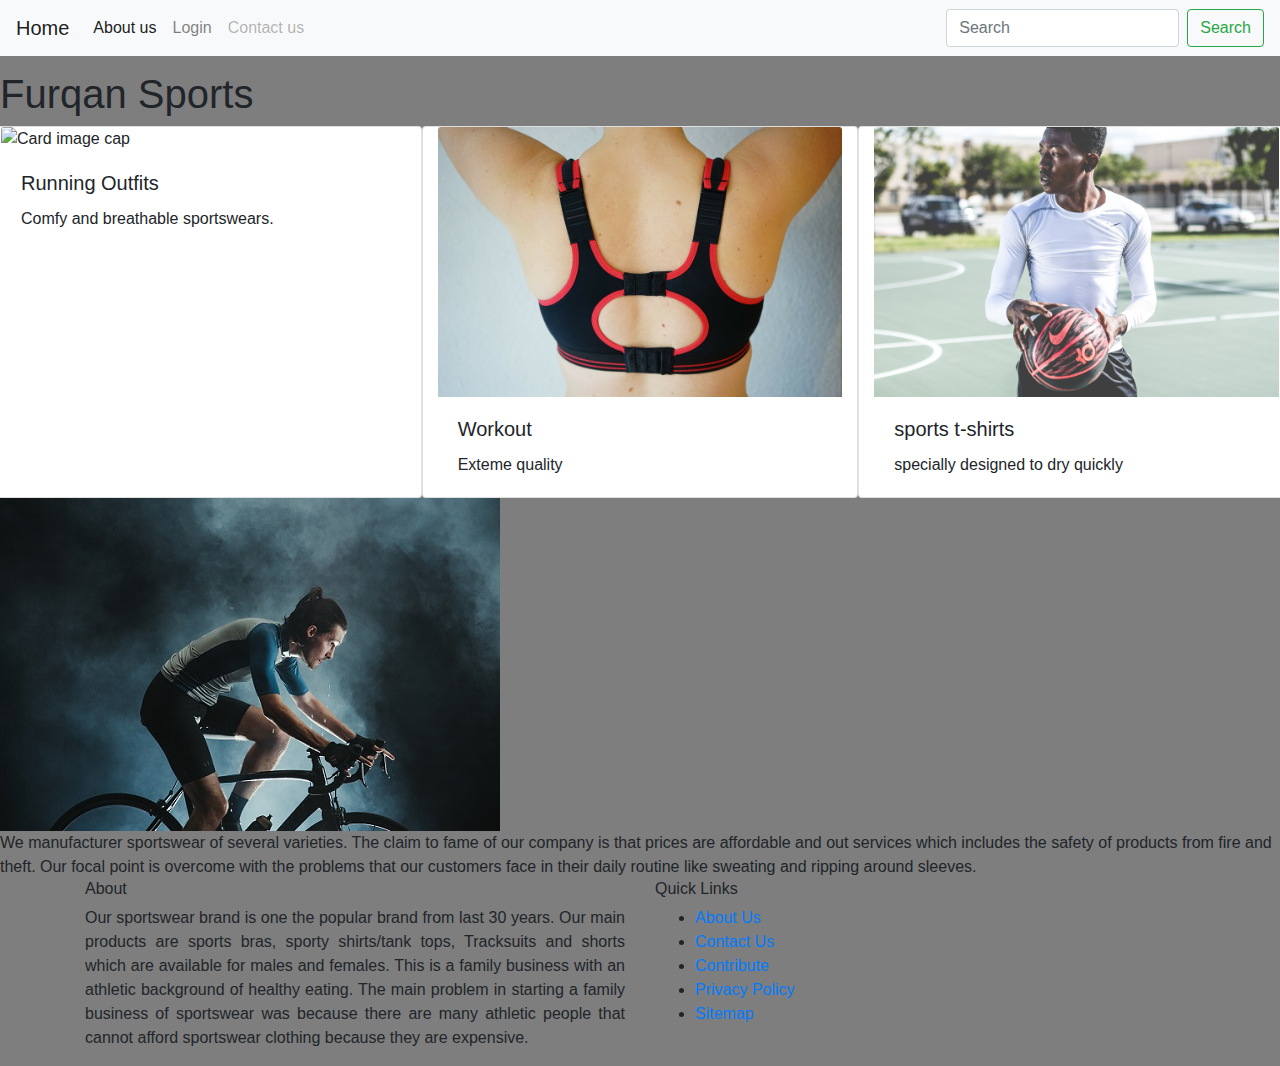
==== index.html @ a3489eb4 "Adding pages" ====
<!doctype html>
<html>
<head>
<meta charset="utf-8">
<meta http-equiv="X-UA-Compatible" content="IE=edge">
<meta name="viewport" content="width=device-width, initial-scale=1.0">
<title>Furqan Sports</title>
<link href="Furqan sports/styles.css" rel="stylesheet" type="text/css">
<link href="css/bootstrap-4.4.1.css" rel="stylesheet" type="text/css">
<script type="text/javascript">
function MM_preloadImages() { //v3.0
  var d=document; if(d.images){ if(!d.MM_p) d.MM_p=new Array();
    var i,j=d.MM_p.length,a=MM_preloadImages.arguments; for(i=0; i<a.length; i++)
    if (a[i].indexOf("#")!=0){ d.MM_p[j]=new Image; d.MM_p[j++].src=a[i];}}
}

function MM_findObj(n, d) { //v4.01
  var p,i,x;  if(!d) d=document; if((p=n.indexOf("?"))>0&&parent.frames.length) {
    d=parent.frames[n.substring(p+1)].document; n=n.substring(0,p);}
  if(!(x=d[n])&&d.all) x=d.all[n]; for (i=0;!x&&i<d.forms.length;i++) x=d.forms[i][n];
  for(i=0;!x&&d.layers&&i<d.layers.length;i++) x=MM_findObj(n,d.layers[i].document);
  if(!x && d.getElementById) x=d.getElementById(n); return x;
}
function MM_swapImgRestore() { //v3.0
  var i,x,a=document.MM_sr; for(i=0;a&&i<a.length&&(x=a[i])&&x.oSrc;i++) x.src=x.oSrc;
}
function MM_swapImage() { //v3.0
  var i,j=0,x,a=MM_swapImage.arguments; document.MM_sr=new Array; for(i=0;i<(a.length-2);i+=3)
   if ((x=MM_findObj(a[i]))!=null){document.MM_sr[j++]=x; if(!x.oSrc) x.oSrc=x.src; x.src=a[i+2];}
}
</script>
</head>

<body style="padding-top: 70px; width: 100vw; height: 100vh; background-image: url(url); background-color: #7E7E7E;" onLoad="MM_preloadImages('yoga pants.jpg','sage-friedman-TT2J5t1QaMw-unsplash.jpg','alex-mccarthy-a6FHROHuQ9o-unsplash.jpg')">
<header class="header">
  <h1>Furqan Sports </h1>
  <nav class="navbar fixed-top navbar-expand-lg navbar-light bg-light"> <a class="navbar-brand" href="#">Home</a>
    <button class="navbar-toggler" type="button" data-toggle="collapse" data-target="#navbarSupportedContent1" aria-controls="navbarSupportedContent1" aria-expanded="false" aria-label="Toggle navigation"> <span class="navbar-toggler-icon"></span> </button>
    <div class="collapse navbar-collapse" id="navbarSupportedContent1">
      <ul class="navbar-nav mr-auto">
        <li class="nav-item active"> <a class="nav-link" href="#">About us <span class="sr-only">(current)</span></a> </li>
        <li class="nav-item"> <a class="nav-link" href="login.html">Login</a> </li>
        <li class="nav-item"> <a class="nav-link disabled" href="#">Contact us</a> </li>
      </ul>
      <form class="form-inline my-2 my-lg-0">
        <input class="form-control mr-sm-2" type="search" placeholder="Search" aria-label="Search">
        <button class="btn btn-outline-success my-2 my-sm-0" type="submit">Search</button>
      </form>
    </div>
  </nav>
</header>
<div class="row">
  <div class="card col-md-4"> <img class="card-img-top" src="images/Runners.jpg" alt="Card image cap">
    <div class="card-body">
      <h5 class="card-title">Running Outfits</h5>
      <p class="card-text">Comfy and breathable sportswears.</p>
    </div>
  </div>
  <div class="card col-md-4"> <img class="card-img-top" src="images/sports bra.jpg" alt="Card image cap">
    <div class="card-body">
      <h5 class="card-title">Workout</h5>
      <p class="card-text">Exteme quality</p>
    </div>
  </div>
  <div class="card col-md-4"> <img class="card-img-top" src="images/Footbal kala.jpg" alt="Card image cap">
    <div class="card-body">
      <h5 class="card-title">sports t-shirts</h5>
      <p class="card-text"></p>
      specially designed to dry quickly</div>
  </div>
</div>
<a href="#" onMouseOut="MM_swapImgRestore()" onMouseOver="MM_swapImage('Stay healthy','','alex-mccarthy-a6FHROHuQ9o-unsplash.jpg',1)"><img src="munbaik-cycling-clothing-Ln9uvGy5Yio-unsplash.jpg" alt="" width="500" height="333" id="Stay healthy"></a>
<div class="note">We manufacturer sportswear of several varieties. The claim to fame of our company is that prices are affordable and out services which includes the safety of products from fire and theft. Our focal point is overcome with the problems that our customers face in their daily routine like sweating and ripping around sleeves.</div>
<footer class="site-footer">
<div class="container">
  <div class="row">
    <div class="col-sm-12 col-md-6">
      <h6>About</h6>
      <p class="text-justify"> Our sportswear brand is one the popular brand from last 30 years. Our main products are sports bras, sporty shirts/tank tops, Tracksuits and shorts which are available for males and females. This is a family business with an athletic background of healthy eating. The main problem in starting a family business of sportswear was because there are many athletic people that cannot afford sportswear clothing because they are expensive. </p>
    </div>
    <div class="col-xs-6 col-md-3">
      <h6>Quick Links</h6>
      <ul class="footer-links">
        <li><a href="http://scanfcode.com/about/">About Us</a></li>
        <li><a href="http://scanfcode.com/contact/">Contact Us</a></li>
        <li><a href="http://scanfcode.com/contribute-at-scanfcode/">Contribute</a></li>
        <li><a href="http://scanfcode.com/privacy-policy/">Privacy Policy</a></li>
        <li><a href="http://scanfcode.com/sitemap/">Sitemap</a></li>
      </ul>
    </div>
  </div>
</div>
</body>
</html>
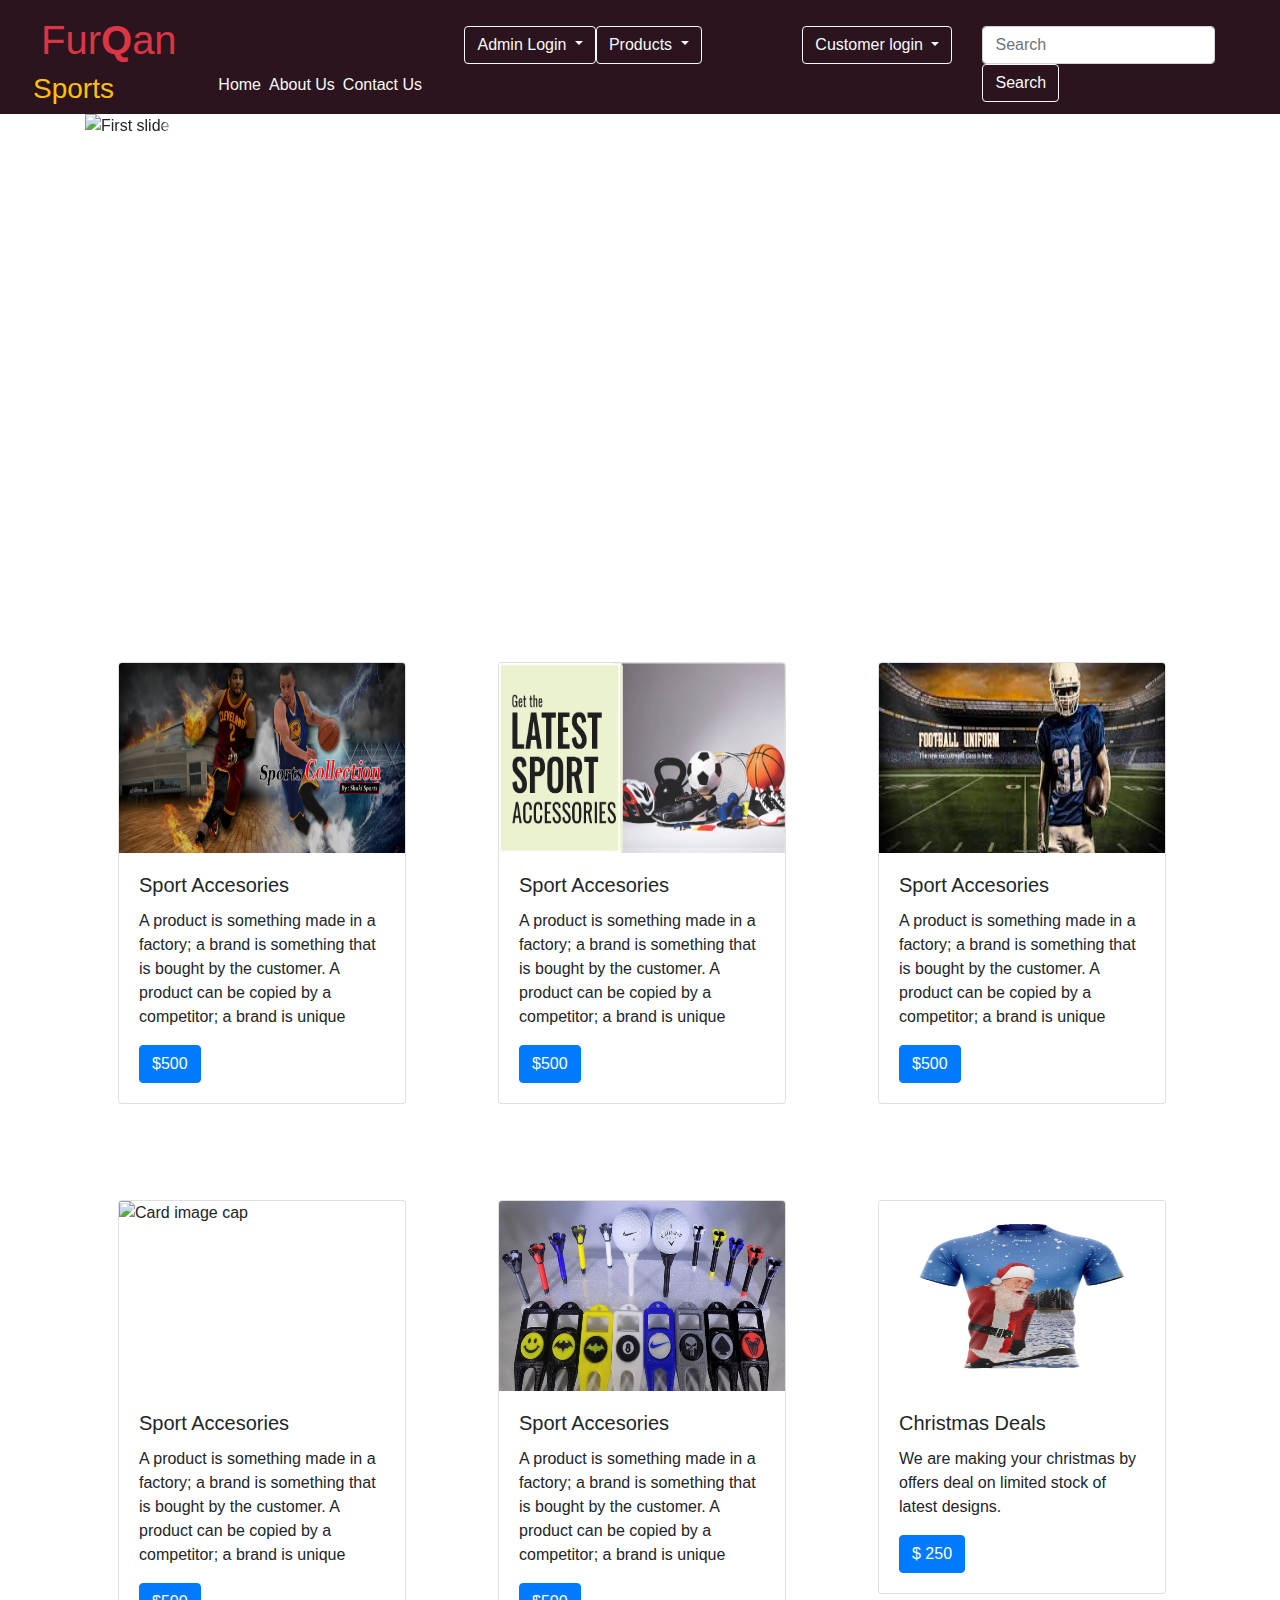
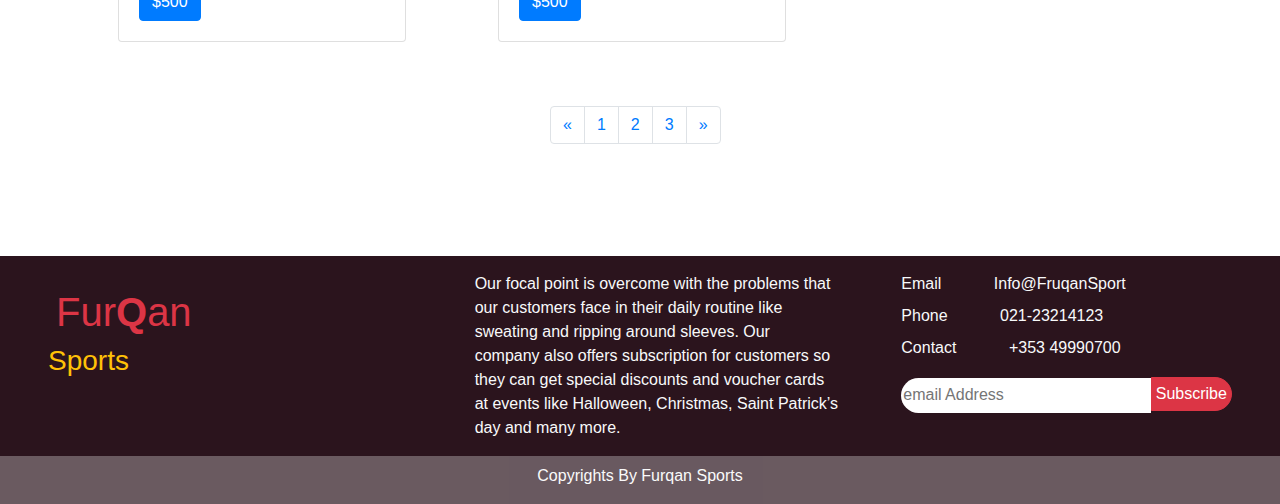
==== commit 30056372: "updated" ====
--- a/index.html
+++ b/index.html
@@ -1,94 +1,293 @@
-<!doctype html>
+<!DOCTYPE html>
 <html>
 <head>
-<meta charset="utf-8">
-<meta http-equiv="X-UA-Compatible" content="IE=edge">
-<meta name="viewport" content="width=device-width, initial-scale=1.0">
-<title>Furqan Sports</title>
-<link href="Furqan sports/styles.css" rel="stylesheet" type="text/css">
-<link href="css/bootstrap-4.4.1.css" rel="stylesheet" type="text/css">
-<script type="text/javascript">
-function MM_preloadImages() { //v3.0
-  var d=document; if(d.images){ if(!d.MM_p) d.MM_p=new Array();
-    var i,j=d.MM_p.length,a=MM_preloadImages.arguments; for(i=0; i<a.length; i++)
-    if (a[i].indexOf("#")!=0){ d.MM_p[j]=new Image; d.MM_p[j++].src=a[i];}}
-}
-
-function MM_findObj(n, d) { //v4.01
-  var p,i,x;  if(!d) d=document; if((p=n.indexOf("?"))>0&&parent.frames.length) {
-    d=parent.frames[n.substring(p+1)].document; n=n.substring(0,p);}
-  if(!(x=d[n])&&d.all) x=d.all[n]; for (i=0;!x&&i<d.forms.length;i++) x=d.forms[i][n];
-  for(i=0;!x&&d.layers&&i<d.layers.length;i++) x=MM_findObj(n,d.layers[i].document);
-  if(!x && d.getElementById) x=d.getElementById(n); return x;
-}
-function MM_swapImgRestore() { //v3.0
-  var i,x,a=document.MM_sr; for(i=0;a&&i<a.length&&(x=a[i])&&x.oSrc;i++) x.src=x.oSrc;
-}
-function MM_swapImage() { //v3.0
-  var i,j=0,x,a=MM_swapImage.arguments; document.MM_sr=new Array; for(i=0;i<(a.length-2);i+=3)
-   if ((x=MM_findObj(a[i]))!=null){document.MM_sr[j++]=x; if(!x.oSrc) x.oSrc=x.src; x.src=a[i+2];}
-}
-</script>
+	<title>Furqan Sport</title>
+	<link rel="stylesheet" type="text/css" href="css/bootstrap.min.css">
+	<link rel="stylesheet" href="https://cdn.jsdelivr.net/npm/bootstrap@4.5.3/dist/css/bootstrap.min.css" integrity="sha384-TX8t27EcRE3e/ihU7zmQxVncDAy5uIKz4rEkgIXeMed4M0jlfIDPvg6uqKI2xXr2" crossorigin="anonymous">
+	<style type="text/css">
+		.carousel-item img
+		{
+			width:100%;
+			height:50%;
+		}
+		 .fit
+         {
+         font-size:30px;
+         margin-top:-10px;
+         }
+         form
+         {
+         padding-top:10px;
+         }
+         .mar
+         {
+         padding-top:10px;
+         }
+         .btn-danger
+         {
+         padding:4px 4px;
+         margin-top:-4px;
+         margin-left:-5px;
+         border-radius:0px 20px 20px 0px;
+         font-family:sans-serif;
+         }
+         .format
+         {
+         border-radius:20px 0px 0px 20px;
+         width:250px;
+         outline:none;
+         border:none;
+         height:35px;
+         }
+         .card img
+         {
+         	width:286px;
+         	height:190px;
+         }
+	</style>
 </head>
 
-<body style="padding-top: 70px; width: 100vw; height: 100vh; background-image: url(url); background-color: #7E7E7E;" onLoad="MM_preloadImages('yoga pants.jpg','sage-friedman-TT2J5t1QaMw-unsplash.jpg','alex-mccarthy-a6FHROHuQ9o-unsplash.jpg')">
-<header class="header">
-  <h1>Furqan Sports </h1>
-  <nav class="navbar fixed-top navbar-expand-lg navbar-light bg-light"> <a class="navbar-brand" href="#">Home</a>
-    <button class="navbar-toggler" type="button" data-toggle="collapse" data-target="#navbarSupportedContent1" aria-controls="navbarSupportedContent1" aria-expanded="false" aria-label="Toggle navigation"> <span class="navbar-toggler-icon"></span> </button>
-    <div class="collapse navbar-collapse" id="navbarSupportedContent1">
-      <ul class="navbar-nav mr-auto">
-        <li class="nav-item active"> <a class="nav-link" href="#">About us <span class="sr-only">(current)</span></a> </li>
-        <li class="nav-item"> <a class="nav-link" href="login.html">Login</a> </li>
-        <li class="nav-item"> <a class="nav-link disabled" href="#">Contact us</a> </li>
-      </ul>
-      <form class="form-inline my-2 my-lg-0">
-        <input class="form-control mr-sm-2" type="search" placeholder="Search" aria-label="Search">
-        <button class="btn btn-outline-success my-2 my-sm-0" type="submit">Search</button>
-      </form>
-    </div>
-  </nav>
-</header>
-<div class="row">
-  <div class="card col-md-4"> <img class="card-img-top" src="images/Runners.jpg" alt="Card image cap">
-    <div class="card-body">
-      <h5 class="card-title">Running Outfits</h5>
-      <p class="card-text">Comfy and breathable sportswears.</p>
-    </div>
-  </div>
-  <div class="card col-md-4"> <img class="card-img-top" src="images/sports bra.jpg" alt="Card image cap">
-    <div class="card-body">
-      <h5 class="card-title">Workout</h5>
-      <p class="card-text">Exteme quality</p>
-    </div>
-  </div>
-  <div class="card col-md-4"> <img class="card-img-top" src="images/Footbal kala.jpg" alt="Card image cap">
-    <div class="card-body">
-      <h5 class="card-title">sports t-shirts</h5>
-      <p class="card-text"></p>
-      specially designed to dry quickly</div>
-  </div>
-</div>
-<a href="#" onMouseOut="MM_swapImgRestore()" onMouseOver="MM_swapImage('Stay healthy','','alex-mccarthy-a6FHROHuQ9o-unsplash.jpg',1)"><img src="munbaik-cycling-clothing-Ln9uvGy5Yio-unsplash.jpg" alt="" width="500" height="333" id="Stay healthy"></a>
-<div class="note">We manufacturer sportswear of several varieties. The claim to fame of our company is that prices are affordable and out services which includes the safety of products from fire and theft. Our focal point is overcome with the problems that our customers face in their daily routine like sweating and ripping around sleeves.</div>
-<footer class="site-footer">
-<div class="container">
-  <div class="row">
-    <div class="col-sm-12 col-md-6">
-      <h6>About</h6>
-      <p class="text-justify"> Our sportswear brand is one the popular brand from last 30 years. Our main products are sports bras, sporty shirts/tank tops, Tracksuits and shorts which are available for males and females. This is a family business with an athletic background of healthy eating. The main problem in starting a family business of sportswear was because there are many athletic people that cannot afford sportswear clothing because they are expensive. </p>
-    </div>
-    <div class="col-xs-6 col-md-3">
-      <h6>Quick Links</h6>
-      <ul class="footer-links">
-        <li><a href="http://scanfcode.com/about/">About Us</a></li>
-        <li><a href="http://scanfcode.com/contact/">Contact Us</a></li>
-        <li><a href="http://scanfcode.com/contribute-at-scanfcode/">Contribute</a></li>
-        <li><a href="http://scanfcode.com/privacy-policy/">Privacy Policy</a></li>
-        <li><a href="http://scanfcode.com/sitemap/">Sitemap</a></li>
-      </ul>
-    </div>
-  </div>
-</div>
+<body>
+<!-- nav bar Layout Start -->
+	<div class="container-Fluid">
+		
+		<div class="row">
+			<div class="col-md-2 pl-5" style="background-color: #2b141d;">
+				<!-- Heading & Logo start-->
+				<h1 class="text-danger pl-2 pt-3" style="font-family:sans-serif;">Fur<b>Q</b>an<h3 class="text-warning">Sports</h3></h1>
+				<!-- Heading & Logo Ended -->
+			</div>
+			<div class="col-md-7"style="padding-top:33px;background-color:#2b141d;">	
+				<!-- dropdown button Start -->
+					<!-- Example single Dark button Right Side-->
+					<div class="btn-group" style="float:right;margin-top:-7px;">
+						<button type="button" class="btn btn-outline-light dropdown-toggle" data-toggle="dropdown" aria-haspopup="true" aria-expanded="false">
+							Customer login
+						</button>
+						<div class="dropdown-menu bg-dark">
+							
+							<a class="dropdown-item"  href="login.html">Login</a>
+							<a class="dropdown-item"  href="Register%20to%20join%20us.html">Register to join us</a>
+                            <a class="dropdown-item" href="index.html">Delet Your Detail</a>
+				            <a class="dropdown-item" href="index.html">Update Your Detail</a>
+						</div>
+					</div>
+					<!-- dropdown button Ended -->
+				
+				<!-- Nav Baar Start -->
+				<ul class="list-inline" style="margin-top:40px;float:left;">
+					<li class="list-inline-item float-left"><a href="index.html" class="text-light">Home</a></li>
+					<li class="list-inline-item float-left"><a href="about.html" class="text-light">About Us</a></li>
+					<li class="list-inline-item float-left"><a href="contact.html" class="text-light">Contact Us</a></li>
+					
+					<div class="dropdown float-right " style="margin-top:-47.5px;padding-left:0px;">
+					  <button class="btn btn-outline-light dropdown-toggle " type="button" id="dropdownMenuButton" data-toggle="dropdown" aria-haspopup="true" aria-expanded="false">Products
+					  </button>
+					  <div class="dropdown-menu bg-dark" aria-labelledby="dropdownMenuButton">
+					    <a class="dropdown-item" href="Products.html">Search For Product</a>
+					    <a class="dropdown-item" href="Products.html">Purchase For Product</a>
+					  </div>
+					</div>
+
+					<div class="dropdown float-left " style="margin-top:-47.5px;padding-left:34.5px;">
+					  <button class="btn btn-outline-light dropdown-toggle m-0" type="button" id="dropdownMenuButton" data-toggle="dropdown" aria-haspopup="true" aria-expanded="false">Admin Login
+					  </button>
+					  <div class="dropdown-menu bg-dark" aria-labelledby="dropdownMenuButton">
+                        <a class="dropdown-item" href="index.html">Add A Staff Memeber</a>
+                          <a class="dropdown-item" href="#">Add Product to catalouge</a>
+                        <a class="dropdown-item" href="index.html">Update Product Details</a>
+					    <a class="dropdown-item" href="#">Delete a product from catalouge</a>
+
+					  </div>
+					</div>
+
+				</ul>
+				<!-- Navbar Ended -->		
+			</div>
+			<div class="col-md-3 pt-3" style="background-color: #2b141d;">
+				<!-- Search Bar -->
+				<form class="form-inline my-2 my-lg-0" style="float:left;">
+      					<input class="form-control mr-sm-2" type="search" placeholder="Search"aria-label="Search">
+      					<button class="btn btn-outline-light my-2 my-sm-0" type="submit">
+      						Search
+      					</button>
+    				</form>
+    			<!-- Search Bar -->
+			</div>
+		 </div>
+	   </div>
+	</div>
+	<!-- nav Bar eNded -->
+
+
+		<div class="container" style="height:500px;">
+		<!-- Slider Start -->
+		<div class="row">
+			<div class="col-md-12" style="height:500px;">
+				  <div id="carouselExampleControls" class="carousel slide" data-ride="carousel">
+					  <div class="carousel-inner">
+					    <div class="carousel-item active">
+					    	<img class="d-block" src="img/rolover1.jpg" alt="First slide">
+					    </div>
+					    <div class="carousel-item">
+					      <img class="d-block" src="img/rolover2.jpg"alt="First slide">
+					    </div>
+					  </div>
+					  <a class="carousel-control-prev" href="#carouselExampleControls" role="button" data-slide="prev">
+					    <span class="carousel-control-prev-icon" aria-hidden="true"></span>
+					    <span class="sr-only">Previous</span>
+					  </a>
+					  <a class="carousel-control-next" href="#carouselExampleControls" role="button" data-slide="next">
+					    <span class="carousel-control-next-icon" aria-hidden="true"></span>
+					    <span class="sr-only">Next</span>
+					  </a>
+					</div>
+				 </div>
+			 </div>
+		   </div>
+		 </div>
+			<!-- Slider End -->	
+	<!-- Second Layout -->
+	<div class="container">
+		<div class="row">
+			<div class="col-md-4 p-5">
+				<div class="card" style="width: 18rem;">
+				  <img class="card-img-top" src="img/s2.jpg" alt="Card image cap">
+				  <div class="card-body">
+				    <h5 class="card-title">Sport Accesories</h5>
+				    <p class="card-text">A product is something made in a factory; a brand is something that is bought by the customer. A product can be copied by a competitor; a brand is unique</p>
+				    <a href="#" class="btn btn-primary">$500</a>
+				  </div>
+				</div>
+			</div>
+			<div class="col-md-4 p-5">
+				<div class="card" style="width: 18rem;">
+				  <img class="card-img-top" src="img/s7.jpg" alt="Card image cap">
+				  <div class="card-body">
+				    <h5 class="card-title">Sport Accesories</h5>
+				    <p class="card-text">A product is something made in a factory; a brand is something that is bought by the customer. A product can be copied by a competitor; a brand is unique</p>
+				    <a href="#" class="btn btn-primary">$500</a>
+				  </div>
+				</div>
+			</div>
+			<div class="col-md-4 bg p-5">
+				<div class="card" style="width: 18rem;">
+				  <img class="card-img-top" src="img/s3.jpg" alt="Card image cap">
+				  <div class="card-body">
+				    <h5 class="card-title">Sport Accesories</h5>
+				    <p class="card-text">A product is something made in a factory; a brand is something that is bought by the customer. A product can be copied by a competitor; a brand is unique</p>
+				    <a href="#" class="btn btn-primary">$500</a>
+				  </div>
+				</div>
+			</div>
+		</div>
+		<div class="row">
+			<div class="col-md-4 bg p-5">
+				<div class="card" style="width: 18rem;">
+				  <img class="card-img-top" src="img/s4.jpg" alt="Card image cap">
+				  <div class="card-body">
+				    <h5 class="card-title">Sport Accesories</h5>
+				    <p class="card-text">A product is something made in a factory; a brand is something that is bought by the customer. A product can be copied by a competitor; a brand is unique</p>
+				    <a href="#" class="btn btn-primary">$500</a>
+				  </div>
+				</div>
+			</div>
+			<div class="col-md-4 p-5">
+				<div class="card" style="width: 18rem;">
+				  <img class="card-img-top" src="img/s5.jpg" alt="Card image cap">
+				  <div class="card-body">
+				    <h5 class="card-title">Sport Accesories</h5>
+				    <p class="card-text">A product is something made in a factory; a brand is something that is bought by the customer. A product can be copied by a competitor; a brand is unique</p>
+				    <a href="#" class="btn btn-primary">$500</a>
+				  </div>
+				</div>
+			</div>
+			<div class="col-md-4 bg p-5">
+				<div class="card" style="width: 18rem;">
+				  <img class="card-img-top" src="img/homecard%206.jpg" alt="Card image cap">
+				  <div class="card-body">
+				    <h5 class="card-title">Christmas Deals</h5>
+				    <p class="card-text">We are making your christmas by offers deal on limited stock of latest designs.</p>
+				    <a href="#" class="btn btn-primary">$ 250</a>
+				  </div>
+				</div>
+			</div>
+		</div>
+	</div>
+	<!-- SEcond Layout Ended -->
+	<div class="container">
+		<div class="row">
+			<div class="col-md-4"></div>
+			<!-- Pagination Start -->
+			<div class="col-md-4 text-center pt-3 " style="padding-left:100px;">
+			  <center>
+			  <nav aria-label="Page navigation example">
+				  <ul class="pagination">
+				    <li class="page-item">
+				      <a class="page-link" href="#" aria-label="Previous">
+				        <span aria-hidden="true">&laquo;</span>
+				        <span class="sr-only">Previous</span>
+				      </a>
+				    </li>
+				    <li class="page-item"><a class="page-link" href="index.html">1</a></li>
+				    <li class="page-item"><a class="page-link" href="services.html">2</a></li>
+				    <li class="page-item"><a class="page-link" href="index.html">3</a></li>
+				    <li class="page-item">
+				      <a class="page-link" href="#" aria-label="Next">
+				        <span aria-hidden="true">&raquo;</span>
+				        <span class="sr-only">Next</span>
+				      </a>
+				    </li>
+				  </ul>
+			  </nav>
+			</div>
+			<!-- Pagination ended -->
+			<div class="col-md-4"></div>
+		</div>
+	</div>
+
+
+	
+	<!-- footer Start -->
+	<div class="container-fluid pt-5">
+		<div class="row pt-5">
+			<div class="col-md-4 pl-5 pt-3" style="background-color: #2b141d;">
+			<h1 class="text-danger pl-2 pt-3" style="font-family:sans-serif;">Fur<b>Q</b>an<h3 class="text-warning">Sports</h3></h1>
+			</div>
+			<div class="col-md-4 pl-5 pt-3 text-light" style="background-color: #2b141d;">
+				<p>Our focal point is overcome with the problems that our customers face in their daily routine like sweating and ripping around sleeves. Our company also offers subscription for customers so they can get special discounts and voucher cards at events like Halloween, Christmas, Saint Patrick’s day and many more.</p>
+			</div>
+			<div class="col-md-4 pl-5 pt-3" style="background-color: #2b141d;">
+				 <label><a href="#" class="text-light">Email</a></label>
+				 <label class="pl-5"><a href="" class="text-light">Info@FruqanSport</a></label>
+				 <br/>
+				<label><a href="#" class="text-light">Phone</a></label>
+				<label class="pl-5"><a href="" class="text-light">021-23214123</a></label>
+				<br/>
+				<label><a href="#" class="text-light">Contact</a></label>
+				<label class="pl-5"><a href="" class="text-light">+353 49990700</a></label>
+				<br/>
+				 <!-- Search bar Start -->
+               <form class="form-group">
+                  <input type="Search" name="" class="format text-dar" placeholder="email Address">
+                  <input type="Submit" value="Subscribe" name="" class="btn btn-danger">
+               </form>
+            <!-- Search bar End -->
+			</div>
+		</div>
+		<!-- Footer End -->
+				<!-- product Heading Start -->
+			<div class="row">
+				<div class="col-md-12 text-center" style="background-color: #2b141d;opacity:70%;">
+					<p class="text-light pt-2">Copyrights By Furqan Sports</p>
+				</div>
+			</div>
+		<!-- product Heading Start -->
+	</div>
+	<!-- fourth Layout Ended -->
+	
+	
+<script src="https://code.jquery.com/jquery-3.5.1.slim.min.js" integrity="sha384-DfXdz2htPH0lsSSs5nCTpuj/zy4C+OGpamoFVy38MVBnE+IbbVYUew+OrCXaRkfj" crossorigin="anonymous"></script>
+<script src="https://cdn.jsdelivr.net/npm/bootstrap@4.5.3/dist/js/bootstrap.bundle.min.js" integrity="sha384-ho+j7jyWK8fNQe+A12Hb8AhRq26LrZ/JpcUGGOn+Y7RsweNrtN/tE3MoK7ZeZDyx" crossorigin="anonymous"></script>
 </body>
-</html>
+</html>